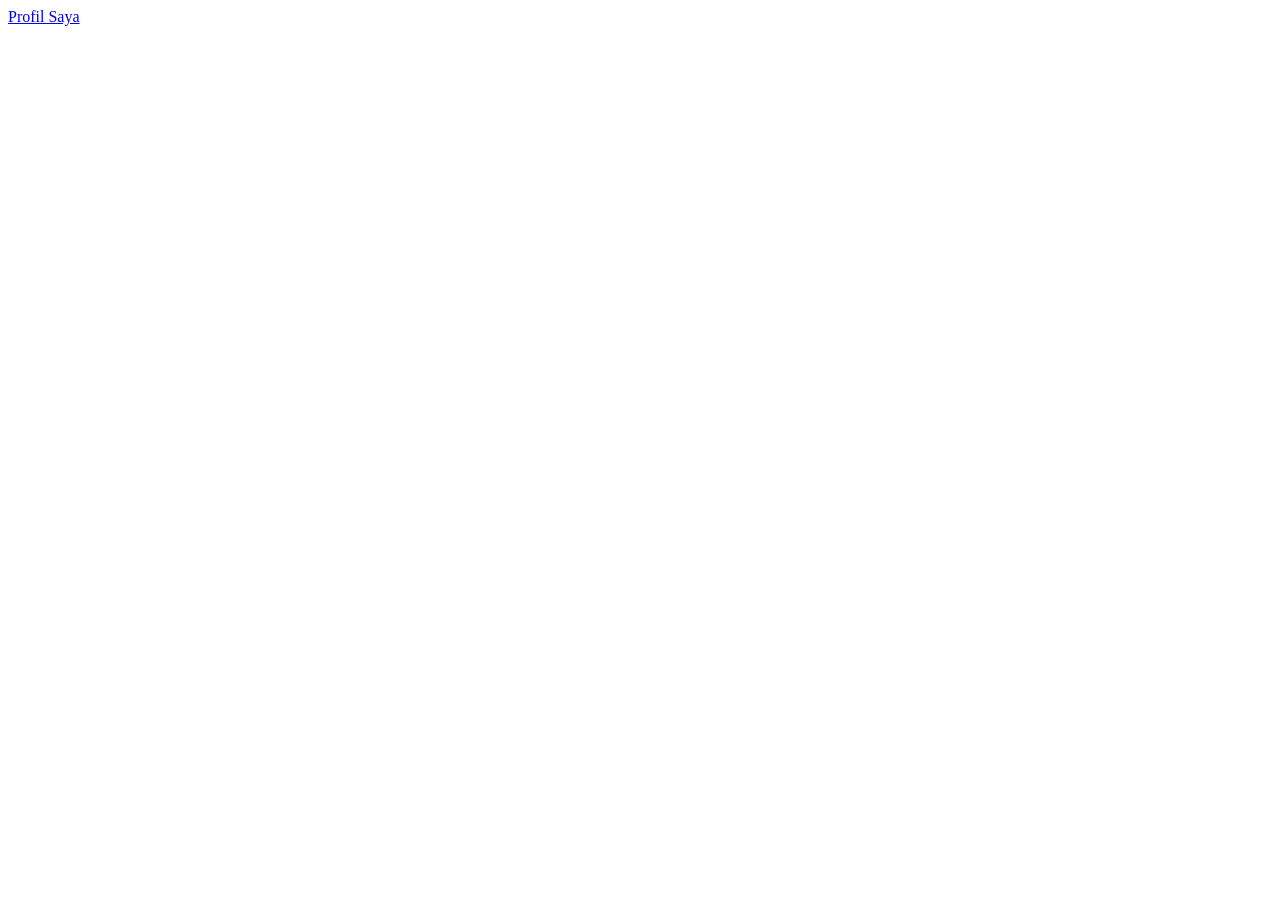
==== index.html @ 852acef6 "first commit" ====
<!DOCTYPE html>
<html lang="en">
<head>
    <meta charset="UTF-8">
    <meta name="viewport" content="width=device-width, initial-scale=1.0">
    <title>Document</title>
</head>
<body>
    <a href="/pages/profile.html">Profil Saya</a>
</body>
</html>
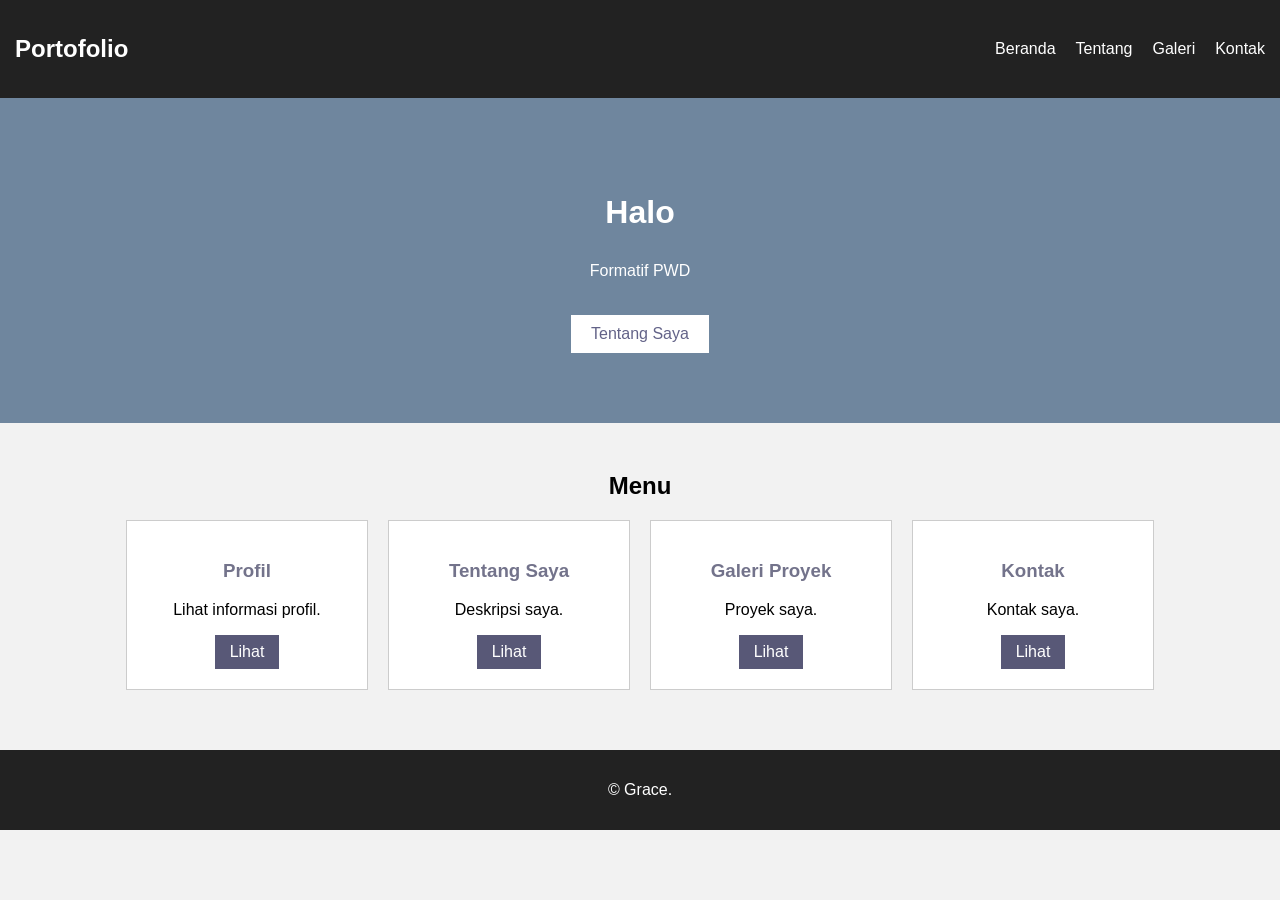
==== commit 4d31e742: "final" ====
--- a/index.html
+++ b/index.html
@@ -1,11 +1,85 @@
+
 <!DOCTYPE html>
-<html lang="en">
+<html lang="id">
 <head>
     <meta charset="UTF-8">
     <meta name="viewport" content="width=device-width, initial-scale=1.0">
-    <title>Document</title>
+    <title>Website Portofolio Saya</title>
+
+    <link rel="stylesheet" href="styles/index.css">
 </head>
+
 <body>
-    <a href="/pages/profile.html">Profil Saya</a>
+    <header>
+        <nav class="navbar">
+
+            <h2>Portofolio</h2>
+
+            <ul>
+                <li><a href="index.html">Beranda</a></li>
+                <li><a href="pages/about.html">Tentang</a></li>
+                <li><a href="pages/gallery.html">Galeri</a></li>
+                <li><a href="pages/contact.html">Kontak</a></li>
+            </ul>
+
+        </nav>
+    </header>
+
+    <main>
+
+        <section class="hero">
+
+            <h1>Halo</h1>
+
+            <p>
+                Formatif PWD
+            </p>
+
+            <a href="pages/about.html" class="button">
+                Tentang Saya
+            </a>
+
+        </section>
+
+        <section class="menu">
+
+            <h2>Menu</h2>
+
+            <div class="container">
+
+                <div class="card">
+                    <h3>Profil</h3>
+                    <p>Lihat informasi profil.</p>
+                    <a href="pages/profile.html">Lihat</a>
+                </div>
+
+                <div class="card">
+                    <h3>Tentang Saya</h3>
+                    <p>Deskripsi saya.</p>
+                    <a href="pages/about.html">Lihat</a>
+                </div>
+
+                <div class="card">
+                    <h3>Galeri Proyek</h3>
+                    <p>Proyek saya.</p>
+                    <a href="pages/gallery.html">Lihat</a>
+                </div>
+
+                <div class="card">
+                    <h3>Kontak</h3>
+                    <p>Kontak saya.</p>
+                    <a href="pages/contact.html">Lihat</a>
+                </div>
+
+            </div>
+
+        </section>
+
+    </main>
+
+    <footer>
+        <p>&copy; Grace.</p>
+    </footer>
+
 </body>
-</html>+</html>
--- a/styles/index.css
+++ b/styles/index.css
@@ -0,0 +1,91 @@
+body {
+    margin: 0;
+    font-family: Arial, sans-serif;
+    background-color: #f2f2f2;
+}
+
+.navbar {
+    background-color: #222;
+    color: white;
+    padding: 15px;
+    display: flex;
+    justify-content: space-between;
+    align-items: center;
+}
+
+.navbar ul {
+    display: flex;
+    gap: 20px;
+    list-style: none;
+}
+
+.navbar a {
+    color: white;
+    text-decoration: none;
+}
+
+.navbar a:hover {
+    color: rgb(145, 128, 97);
+}
+.hero {
+    background-color: #6f869e;
+    color: white;
+    text-align: center;
+    padding: 70px 20px;
+}
+
+.hero h1 {
+    font-size: 32px;
+}
+
+.hero p {
+    line-height: 1.6;
+}
+
+.button {
+    display: inline-block;
+    background-color: white;
+    color: rgb(99, 99, 136);
+    padding: 10px 20px;
+    text-decoration: none;
+    margin-top: 15px;
+}
+
+.menu {
+    padding: 30px;
+    text-align: center;
+}
+
+.container {
+    display: flex;
+    flex-wrap: wrap;
+    justify-content: center;
+    gap: 20px;
+}
+
+.card {
+    background-color: white;
+    border: 1px solid #ccc;
+    padding: 20px;
+    width: 200px;
+}
+
+.card h3 {
+    color: rgb(115, 115, 139);
+}
+
+.card a {
+    display: inline-block;
+    background-color: rgb(88, 88, 119);
+    color: white;
+    text-decoration: none;
+    padding: 8px 15px;
+}
+
+footer {
+    background-color: #222;
+    color: white;
+    text-align: center;
+    padding: 15px;
+    margin-top: 30px;
+}
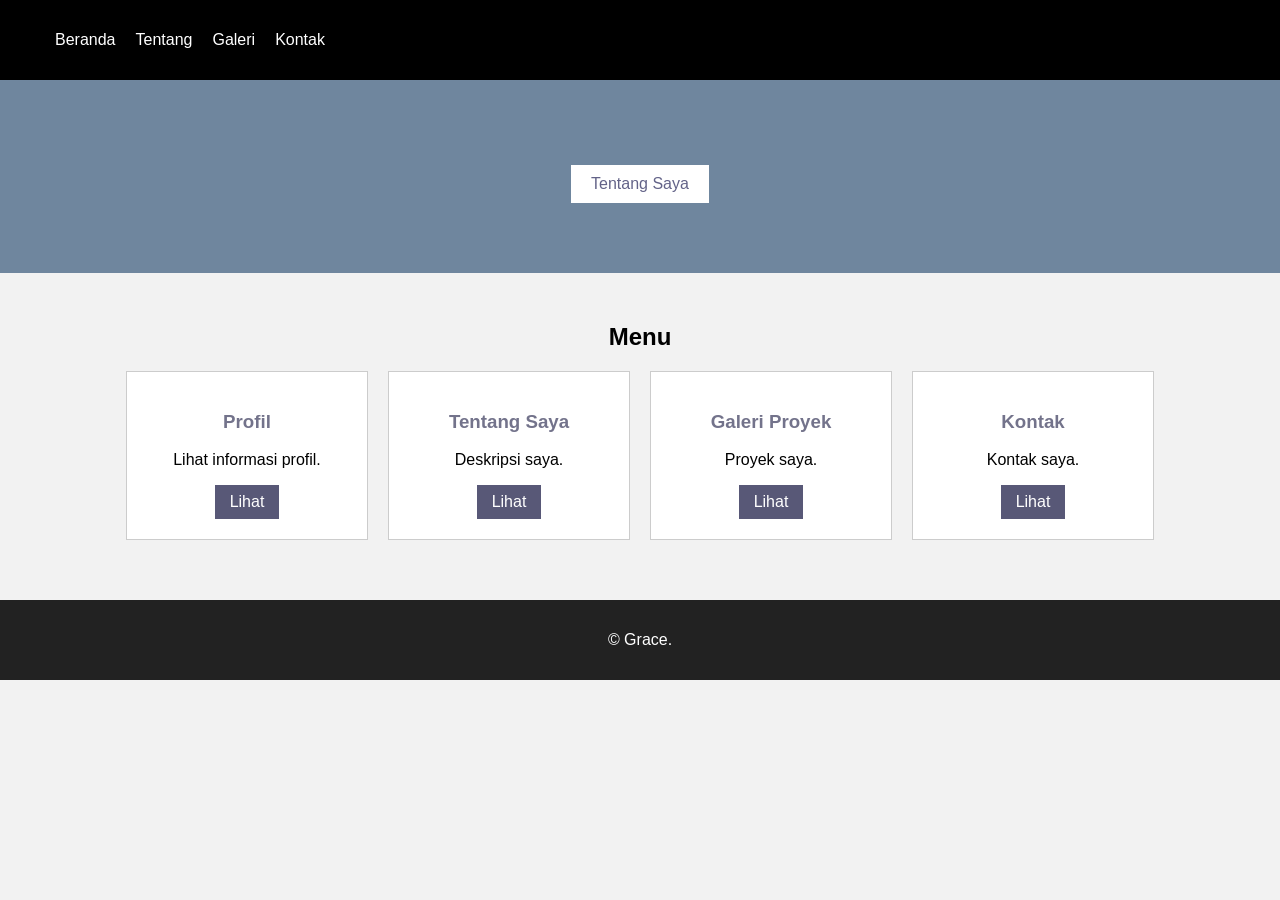
==== commit 3184b0ed: "fix button-set, profile, index.css" ====
--- a/index.html
+++ b/index.html
@@ -1,85 +1,65 @@
-
-<!DOCTYPE html>
+<!doctype html>
 <html lang="id">
-<head>
-    <meta charset="UTF-8">
-    <meta name="viewport" content="width=device-width, initial-scale=1.0">
+  <head>
+    <meta charset="UTF-8" />
+    <meta name="viewport" content="width=device-width, initial-scale=1.0" />
     <title>Website Portofolio Saya</title>
 
-    <link rel="stylesheet" href="styles/index.css">
-</head>
+    <link rel="stylesheet" href="styles/index.css" />
+  </head>
 
-<body>
+  <body>
     <header>
-        <nav class="navbar">
+      <nav class="navbar">
 
-            <h2>Portofolio</h2>
-
-            <ul>
-                <li><a href="index.html">Beranda</a></li>
-                <li><a href="pages/about.html">Tentang</a></li>
-                <li><a href="pages/gallery.html">Galeri</a></li>
-                <li><a href="pages/contact.html">Kontak</a></li>
-            </ul>
-
-        </nav>
+        <ul>
+          <li><a href="index.html">Beranda</a></li>
+          <li><a href="pages/about.html">Tentang</a></li>
+          <li><a href="pages/gallery.html">Galeri</a></li>
+          <li><a href="pages/contact.html">Kontak</a></li>
+        </ul>
+      </nav>
     </header>
 
     <main>
+      <section class="hero">
 
-        <section class="hero">
+        <a href="pages/about.html" class="button"> Tentang Saya </a>
+      </section>
 
-            <h1>Halo</h1>
+      <section class="menu">
+        <h2>Menu</h2>
 
-            <p>
-                Formatif PWD
-            </p>
+        <div class="container">
+          <div class="card">
+            <h3>Profil</h3>
+            <p>Lihat informasi profil.</p>
+            <a href="pages/profile.html">Lihat</a>
+          </div>
 
-            <a href="pages/about.html" class="button">
-                Tentang Saya
-            </a>
+          <div class="card">
+            <h3>Tentang Saya</h3>
+            <p>Deskripsi saya.</p>
+            <a href="pages/about.html">Lihat</a>
+          </div>
 
-        </section>
+          <div class="card">
+            <h3>Galeri Proyek</h3>
+            <p>Proyek saya.</p>
+            <a href="pages/gallery.html">Lihat</a>
+          </div>
 
-        <section class="menu">
-
-            <h2>Menu</h2>
-
-            <div class="container">
-
-                <div class="card">
-                    <h3>Profil</h3>
-                    <p>Lihat informasi profil.</p>
-                    <a href="pages/profile.html">Lihat</a>
-                </div>
-
-                <div class="card">
-                    <h3>Tentang Saya</h3>
-                    <p>Deskripsi saya.</p>
-                    <a href="pages/about.html">Lihat</a>
-                </div>
-
-                <div class="card">
-                    <h3>Galeri Proyek</h3>
-                    <p>Proyek saya.</p>
-                    <a href="pages/gallery.html">Lihat</a>
-                </div>
-
-                <div class="card">
-                    <h3>Kontak</h3>
-                    <p>Kontak saya.</p>
-                    <a href="pages/contact.html">Lihat</a>
-                </div>
-
-            </div>
-
-        </section>
-
+          <div class="card">
+            <h3>Kontak</h3>
+            <p>Kontak saya.</p>
+            <a href="pages/contact.html">Lihat</a>
+          </div>
+        </div>
+      </section>
     </main>
 
     <footer>
-        <p>&copy; Grace.</p>
+      <p>&copy; Grace.</p>
     </footer>
-
-</body>
+  </body>
 </html>
--- a/styles/index.css
+++ b/styles/index.css
@@ -5,7 +5,7 @@
 }
 
 .navbar {
-    background-color: #222;
+    background-color: black;
     color: white;
     padding: 15px;
     display: flex;
@@ -89,3 +89,9 @@
     padding: 15px;
     margin-top: 30px;
 }
+
+header {
+    background-color: black;
+    align-self: center;
+    color: white;
+}
